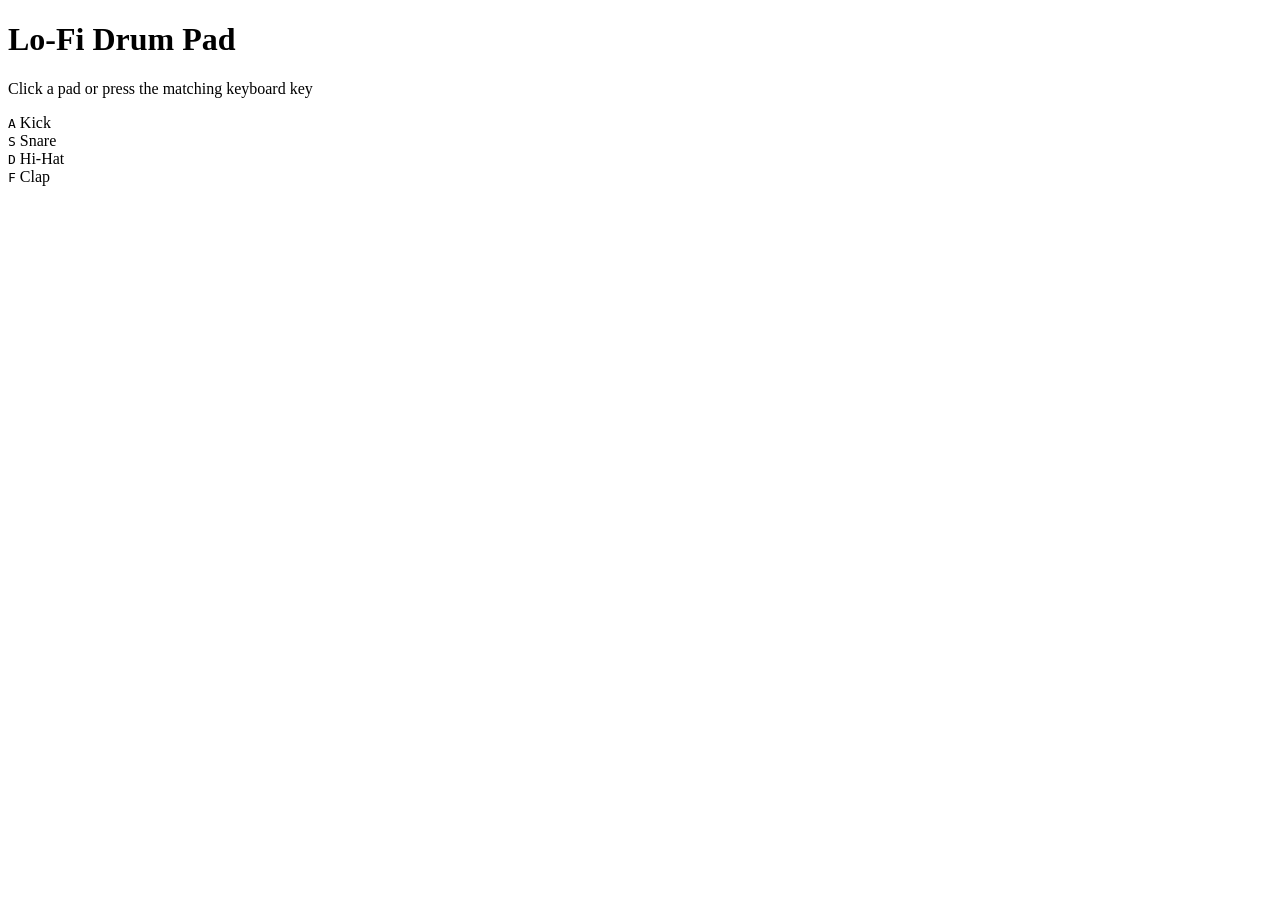
==== index.html @ 35251acf "moved out the folder things" ====
<!DOCTYPE html>
<html lang="en">
<head>
    <meta charset="UTF-8">
    <meta name="viewport" content="width=device-width, initial-scale=1.0">
    <title>Retro Virtual Drum Kit</title>
    <link rel="stylesheet" href="style.css">
</head>
<body>
    <div class="interface-container">
        <h1>Lo-Fi Drum Pad</h1>
        <p class="subtitle">Click a pad or press the matching keyboard key</p>

        <div class="drum-grid">
            <div class="pad" data-key="a">
                <kbd>A</kbd>
                <span class="sound">Kick</span>
            </div>
            <div class="pad" data-key="s">
                <kbd>S</kbd>
                <span class="sound">Snare</span>
            </div>
            <div class="pad" data-key="d">
                <kbd>D</kbd>
                <span class="sound">Hi-Hat</span>
            </div>
            <div class="pad" data-key="f">
                <kbd>F</kbd>
                <span class="sound">Clap</span>
            </div>
        </div>
    </div>

    <script src="script.js"></script>
</body>
</html>
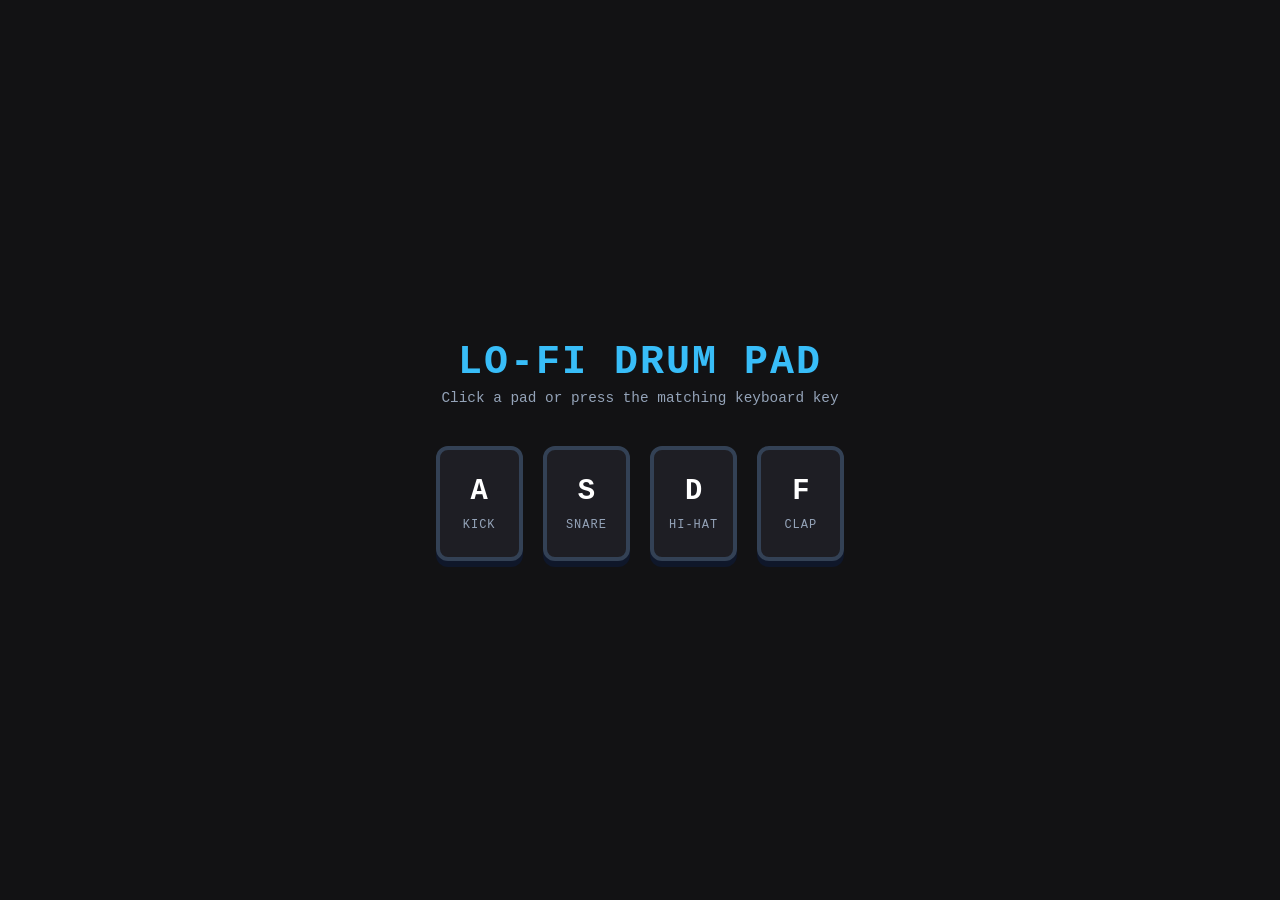
==== commit 53f3454a: "Update index.html" ====
--- a/index.html
+++ b/index.html
@@ -4,8 +4,9 @@
     <meta charset="UTF-8">
     <meta name="viewport" content="width=device-width, initial-scale=1.0">
     <title>Retro Virtual Drum Kit</title>
-    <link rel="stylesheet" href="style.css">
+    <link rel="stylesheet" href="styles.css">
 </head>
+    <script src="script.js"></script>
 <body>
     <div class="interface-container">
         <h1>Lo-Fi Drum Pad</h1>
@@ -33,4 +34,4 @@
 
     <script src="script.js"></script>
 </body>
-</html>+</html>
--- a/styles.css
+++ b/styles.css
@@ -0,0 +1,94 @@
+* {
+    margin: 0;
+    padding: 0;
+    box-sizing: border-box;
+    font-family: 'Courier New', Courier, monospace;
+}
+
+body {
+    background-color: #121214;
+    min-height: 100vh;
+    display: flex;
+    justify-content: center;
+    align-items: center;
+    color: #e2e8f0;
+}
+
+.interface-container {
+    text-align: center;
+    padding: 20px;
+}
+
+h1 {
+    font-size: 2.5rem;
+    margin-bottom: 5px;
+    color: #38bdf8;
+    text-transform: uppercase;
+    letter-spacing: 2px;
+}
+
+.subtitle {
+    font-size: 0.9rem;
+    color: #94a3b8;
+    margin-bottom: 40px;
+}
+
+.drum-grid {
+    display: grid;
+    grid-template-columns: repeat(2, 1fr);
+    gap: 20px;
+    max-width: 360px;
+    margin: 0 auto;
+}
+
+@media (min-width: 480px) {
+    .drum-grid {
+        grid-template-columns: repeat(4, 1fr);
+        max-width: 600px;
+    }
+}
+
+.pad {
+    background: #1e1e24;
+    border: 4px solid #334155;
+    border-radius: 12px;
+    padding: 25px 15px;
+    cursor: pointer;
+    user-select: none;
+    transition: all 0.05s ease;
+    display: flex;
+    flex-direction: column;
+    align-items: center;
+    gap: 10px;
+    box-shadow: 0 6px 0 #0f172a;
+}
+
+.pad:hover {
+    border-color: #475569;
+}
+
+/* This class triggers via JS on interaction */
+.pad.playing {
+    transform: scale(0.95) translateY(6px);
+    border-color: #38bdf8;
+    box-shadow: 0 0 15px #38bdf8;
+    background: #0284c7;
+}
+
+kbd {
+    font-size: 1.8rem;
+    font-weight: bold;
+    color: #fff;
+    display: block;
+}
+
+.sound {
+    font-size: 0.75rem;
+    text-transform: uppercase;
+    letter-spacing: 1px;
+    color: #94a3b8;
+}
+
+.pad.playing .sound {
+    color: #fff;
+}
